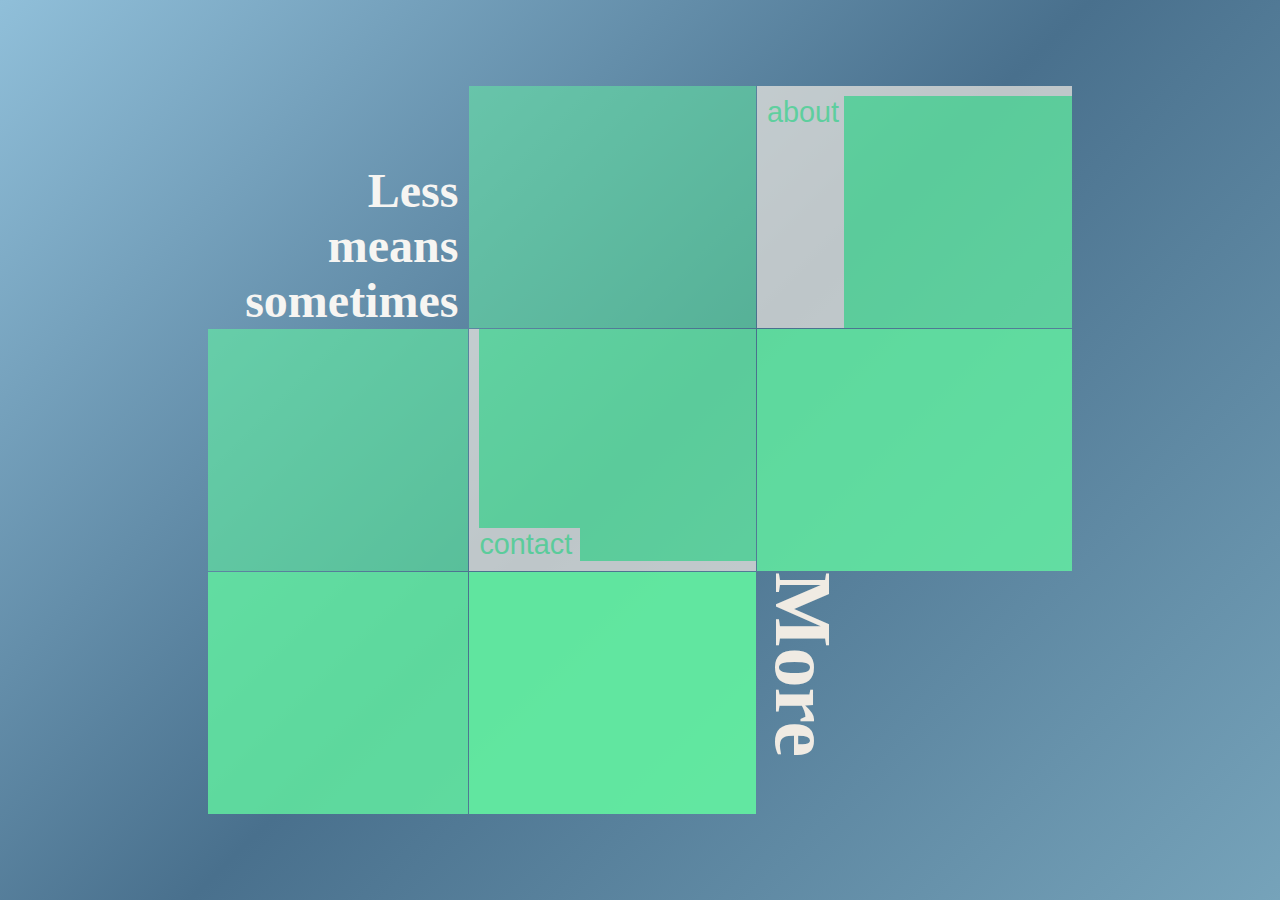
==== index.html @ 26768dcf "Add files via upload" ====
<!DOCTYPE html>
<html lang="en">
  <head>
    <meta charset="UTF-8" />
    <meta name="viewport" content="width=device-width, initial-scale=1.0" />
    <title>Less is more</title>
    <link rel="stylesheet" href="./style.css" />
  </head>
  <body>
    <div class="flex-container">
      <div class="grid-container">
        <div class="top-left-container">
          <h2>
            Less<br />
            means<br />
            sometimes
          </h2>
        </div>
        <div id="a"></div>
        <button type="button" id="b"><a href="./about.html">about</a></button>
        <div id="c"></div>
        <button type="button" id="d">
          <a href="./contact.html">contact</a>
        </button>
        <div id="e"></div>
        <div id="f"></div>
        <div id="g"></div>
        <div class="bottom-right-container">
          <h1>More</h1>
        </div>
      </div>
    </div>
  </body>
</html>
---- style.css ----
body {
  height: 100vh;
  margin: 0;
  padding: 0;
  display: flex;
  justify-content: center;
  align-items: center;
}

body {
  background: linear-gradient(-45deg, #76a3ba, #49708d, #90bfd9);
  background-size: 100% 100%;
  animation: gradient 18s ease infinite;
  /* height: 100vh; */
}

@keyframes gradient {
  0% {
    background-position: 0% 50%;
  }
  50% {
    background-position: 100% 50%;
  }
  100% {
    background-position: 0% 50%;
  }
}

.flex-container {
  width: 90%;
  height: 90%;
  display: flex;
  justify-content: center;
  align-items: center;
}

.grid-container {
  width: 75%;
  height: 90%;
  display: grid;
  grid-template-columns: 1fr 1.1fr 1.21fr;
  grid-template-rows: repeat(3, 1fr);
  gap: 1px;
}

/* ======================= INDEX ======================= */

.top-left-container {
  display: flex;
  justify-content: end;
  align-items: end;
  text-align: right;
  padding-right: 10px;
}

h2 {
  margin: 0;
  color: #f6f5f2;
  font-size: 3rem;
}

#a {
  background-color: #63f2a1;
  opacity: 0.5;
}

#b {
  display: flex;
  background-color: #63f2a1;
  opacity: 0.7;
  border-style: hidden;
  border-left-style: solid;
  border-top-style: solid;
  border-width: 10px;
  border-color: #f0ebe3;
  color: #f0ebe3;
  font-size: x-large;
  margin: 0;
  padding: 0;
}

#b a {
  text-decoration: none;
  color: #63f2a1;
  background-color: #f0ebe3;
  font-size: larger;
  padding-right: 5px;
}

#b:hover {
  opacity: 0.7;
  border-color: white;
  color: white;
}

#b:hover a {
  color: #63f2a1;
  background-color: white;
}

#c {
  background-color: #63f2a1;
  opacity: 0.6;
}

#d {
  display: flex;
  align-items: end;
  background-color: #63f2a1;
  opacity: 0.7;
  border-style: hidden;
  border-left-style: solid;
  border-bottom-style: solid;
  border-width: 10px;
  border-color: #f0ebe3;
  color: #f0ebe3;
  font-size: x-large;
  margin: 0;
  padding: 0;
}

#d a {
  text-decoration: none;
  color: #63f2a1;
  background-color: #f0ebe3;
  font-size: larger;
  padding-right: 8px;
}

#d:hover {
  opacity: 0.7;
  border-color: white;
  color: white;
}

#d:hover a {
  color: #63f2a1;
  background-color: white;
}

#e {
  background-color: #63f2a1;
  opacity: 0.8;
}

#f {
  background-color: #63f2a1;
  opacity: 0.8;
}

#g {
  background-color: #63f2a1;
  opacity: 0.9;
}

.bottom-right-container {
  display: flex;
  justify-content: start;
  align-items: start;
  text-align: left;
}

h1 {
  margin: 0;
  color: #f0ebe3;
  font-size: 5rem;
  font-weight: bolder;
  writing-mode: vertical-rl;
  text-orientation: mixed;
}

/* ======================= ABOUT ======================= */

#about .top-left-container {
  display: flex;
  justify-content: end;
  align-items: end;
  text-align: right;
  padding-right: 10px;
}

#about h2 {
  margin: 0;
  color: #f6f5f2;
  font-size: 3rem;
}

#about #a {
  background-color: #c9cff2;
  opacity: 0.5;
}

#about #b {
  display: flex;
  background-color: #c9cff2;
  opacity: 0.7;
  border-style: hidden;
  border-left-style: solid;
  border-top-style: solid;
  border-width: 10px;
  border-color: #f0ebe3;
  color: #f0ebe3;
  font-size: x-large;
  margin: 0;
  padding: 0;
}

#about #b a {
  text-decoration: none;
  color: #c9cff2;
  background-color: #f0ebe3;
  font-size: larger;
  padding-right: 5px;
}

#about #b:hover {
  opacity: 0.7;
  border-color: white;
  color: white;
}

#about #b:hover a {
  color: #c9cff2;
  background-color: white;
}

#about #c {
  background-color: #c9cff2;
  opacity: 0.6;
}

#about #d {
  display: flex;
  align-items: end;
  background-color: #c9cff2;
  opacity: 0.7;
  border-style: hidden;
  border-left-style: solid;
  border-bottom-style: solid;
  border-width: 10px;
  border-color: #f0ebe3;
  color: #f0ebe3;
  font-size: x-large;
  margin: 0;
  padding: 0;
}

#about #d a {
  text-decoration: none;
  color: #c9cff2;
  background-color: #f0ebe3;
  font-size: larger;
  padding-right: 8px;
}

#about #d:hover {
  opacity: 0.7;
  border-color: white;
  color: white;
}

#about #d:hover a {
  color: #c9cff2;
  background-color: white;
}

#about #e {
  background-color: #c9cff2;
  opacity: 0.8;
}

#about #f {
  background-color: #c9cff2;
  opacity: 0.8;
}

#about #g {
  background-color: #c9cff2;
  opacity: 0.9;
}

#about .bottom-right-container {
  display: flex;
  justify-content: start;
  align-items: start;
  text-align: left;
}

#about h1 {
  margin: 0;
  color: #f0ebe3;
  font-size: 5rem;
  font-weight: bolder;
  writing-mode: vertical-rl;
  text-orientation: mixed;
}

/* ======================= CONTACT ======================= */

#contact .top-left-container {
  display: flex;
  justify-content: end;
  align-items: end;
  text-align: right;
  padding-right: 10px;
}

#contact h2 {
  margin: 0;
  color: #f6f5f2;
  font-size: 3rem;
}

#contact #a {
  background-color: #d9a9ad;
  opacity: 0.5;
}

#contact #b {
  display: flex;
  background-color: #d9a9ad;
  opacity: 0.7;
  border-style: hidden;
  border-left-style: solid;
  border-top-style: solid;
  border-width: 10px;
  border-color: #f0ebe3;
  color: #f0ebe3;
  font-size: x-large;
  margin: 0;
  padding: 0;
}

#contact #b a {
  text-decoration: none;
  color: #d9a9ad;
  background-color: #f0ebe3;
  font-size: larger;
  padding-right: 5px;
}

#contact #b:hover {
  opacity: 0.7;
  border-color: white;
  color: white;
}

#contact #b:hover a {
  color: #d9a9ad;
  background-color: white;
}

#contact #c {
  background-color: #d9a9ad;
  opacity: 0.6;
}

#contact #d {
  display: flex;
  align-items: end;
  background-color: #d9a9ad;
  opacity: 0.7;
  border-style: hidden;
  border-left-style: solid;
  border-bottom-style: solid;
  border-width: 10px;
  border-color: #f0ebe3;
  color: #f0ebe3;
  font-size: x-large;
  margin: 0;
  padding: 0;
}

#contact #d a {
  text-decoration: none;
  color: #d9a9ad;
  background-color: #f0ebe3;
  font-size: larger;
  padding-right: 8px;
}

#contact #d:hover {
  opacity: 0.7;
  border-color: white;
  color: white;
}

#contact #d:hover a {
  color: #d9a9ad;
  background-color: white;
}

#contact #e {
  background-color: #d9a9ad;
  opacity: 0.8;
}

#contact #f {
  background-color: #d9a9ad;
  opacity: 0.8;
}

#contact #g {
  background-color: #d9a9ad;
  opacity: 0.9;
}

#contact .bottom-right-container {
  display: flex;
  justify-content: start;
  align-items: start;
  text-align: left;
}

#contact h1 {
  margin: 0;
  color: #f0ebe3;
  font-size: 5rem;
  font-weight: bolder;
  writing-mode: vertical-rl;
  text-orientation: mixed;
}
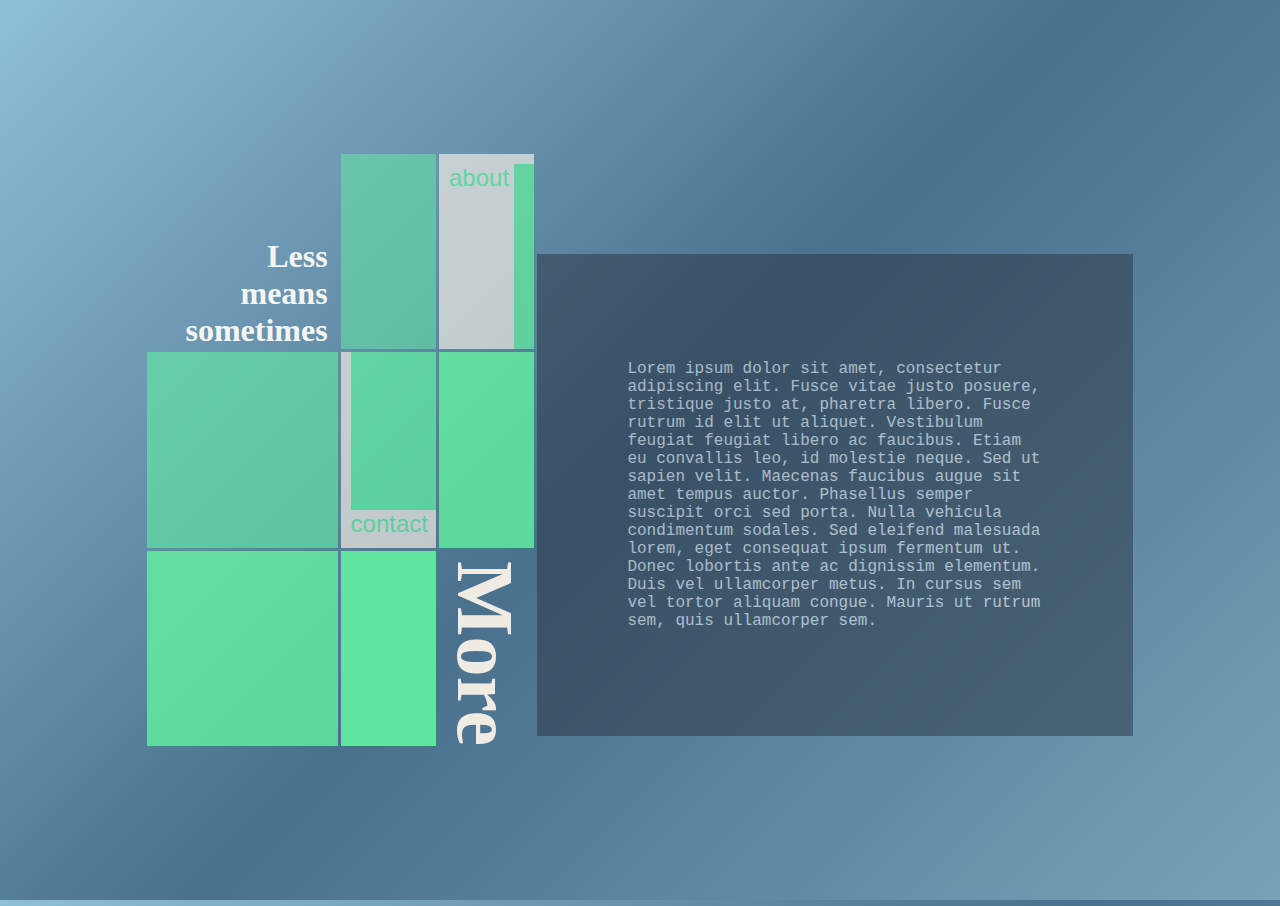
==== commit 2a84bd36: "Add files via upload" ====
--- a/index.html
+++ b/index.html
@@ -29,6 +29,19 @@
           <h1>More</h1>
         </div>
       </div>
+      <div id="txt-background">
+        <p>
+          Lorem ipsum dolor sit amet, consectetur adipiscing elit. Fusce vitae
+          justo posuere, tristique justo at, pharetra libero. Fusce rutrum id
+          elit ut aliquet. Vestibulum feugiat feugiat libero ac faucibus. Etiam
+          eu convallis leo, id molestie neque. Sed ut sapien velit. Maecenas
+          faucibus augue sit amet tempus auctor. Phasellus semper suscipit orci
+          sed porta. Nulla vehicula condimentum sodales. Sed eleifend malesuada
+          lorem, eget consequat ipsum fermentum ut. Donec lobortis ante ac
+          dignissim elementum. Duis vel ullamcorper metus. In cursus sem vel
+          tortor aliquam congue. Mauris ut rutrum sem, quis ullamcorper sem.
+        </p>
+      </div>
     </div>
   </body>
 </html>
--- a/style.css
+++ b/style.css
@@ -27,20 +27,36 @@
 }
 
 .flex-container {
-  width: 90%;
-  height: 90%;
-  display: flex;
+  width: 99%;
+  height: 99%;
+  display: flex;
+  flex-wrap: wrap;
   justify-content: center;
   align-items: center;
+  padding: 10px;
+  gap: 3px;
 }
 
 .grid-container {
-  width: 75%;
-  height: 90%;
+  min-width: 370px;
+  max-width: 50%;
+  max-height: 100%;
   display: grid;
-  grid-template-columns: 1fr 1.1fr 1.21fr;
+  grid-template-columns: 2fr 1fr 1fr;
   grid-template-rows: repeat(3, 1fr);
-  gap: 1px;
+  gap: 3px;
+}
+
+#txt-background {
+  background-color: #2a3340;
+  opacity: 0.5;
+  color: white;
+  min-width: 370px;
+  max-width: 33%;
+  margin-top: 10vh;
+  padding: 10vh;
+  font-family: monospace;
+  font-size: large;
 }
 
 /* ======================= INDEX ======================= */
@@ -56,7 +72,7 @@
 h2 {
   margin: 0;
   color: #f6f5f2;
-  font-size: 3rem;
+  font-size: 2rem;
 }
 
 #a {
@@ -83,7 +99,6 @@
   text-decoration: none;
   color: #63f2a1;
   background-color: #f0ebe3;
-  font-size: larger;
   padding-right: 5px;
 }
 
@@ -123,7 +138,6 @@
   text-decoration: none;
   color: #63f2a1;
   background-color: #f0ebe3;
-  font-size: larger;
   padding-right: 8px;
 }
 
@@ -158,6 +172,7 @@
   justify-content: start;
   align-items: start;
   text-align: left;
+  padding-top: 10px;
 }
 
 h1 {
@@ -209,7 +224,6 @@
   text-decoration: none;
   color: #c9cff2;
   background-color: #f0ebe3;
-  font-size: larger;
   padding-right: 5px;
 }
 
@@ -249,7 +263,6 @@
   text-decoration: none;
   color: #c9cff2;
   background-color: #f0ebe3;
-  font-size: larger;
   padding-right: 8px;
 }
 
@@ -284,6 +297,7 @@
   justify-content: start;
   align-items: start;
   text-align: left;
+  padding-top: 10px;
 }
 
 #about h1 {
@@ -335,7 +349,6 @@
   text-decoration: none;
   color: #d9a9ad;
   background-color: #f0ebe3;
-  font-size: larger;
   padding-right: 5px;
 }
 
@@ -375,7 +388,6 @@
   text-decoration: none;
   color: #d9a9ad;
   background-color: #f0ebe3;
-  font-size: larger;
   padding-right: 8px;
 }
 
@@ -410,6 +422,7 @@
   justify-content: start;
   align-items: start;
   text-align: left;
+  padding-top: 10px;
 }
 
 #contact h1 {
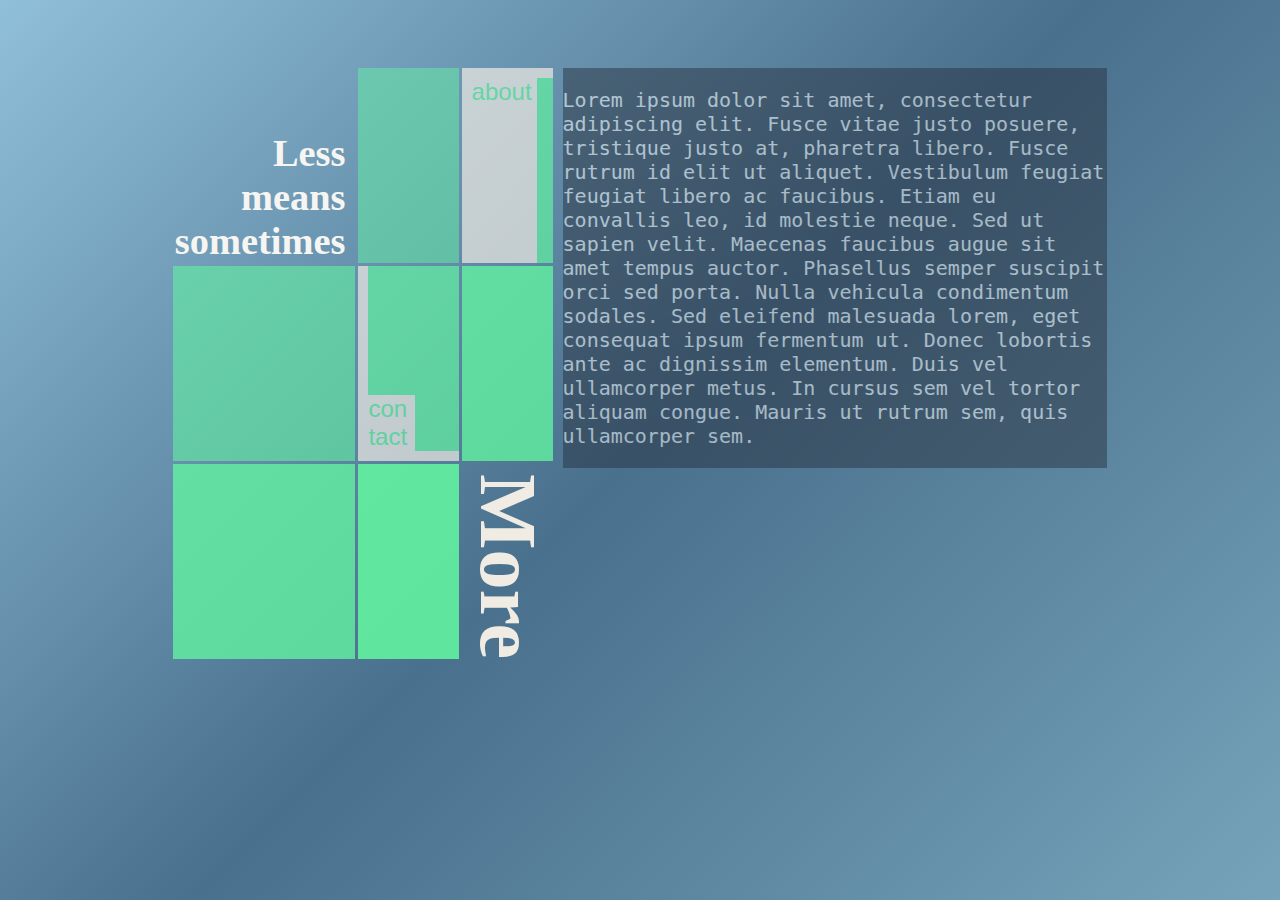
==== commit c216ac27: "Add files via upload" ====
--- a/index.html
+++ b/index.html
@@ -20,7 +20,7 @@
         <button type="button" id="b"><a href="./about.html">about</a></button>
         <div id="c"></div>
         <button type="button" id="d">
-          <a href="./contact.html">contact</a>
+          <a href="./contact.html">con<br />tact</a>
         </button>
         <div id="e"></div>
         <div id="f"></div>
--- a/style.css
+++ b/style.css
@@ -11,7 +11,6 @@
   background: linear-gradient(-45deg, #76a3ba, #49708d, #90bfd9);
   background-size: 100% 100%;
   animation: gradient 18s ease infinite;
-  /* height: 100vh; */
 }
 
 @keyframes gradient {
@@ -27,36 +26,35 @@
 }
 
 .flex-container {
-  width: 99%;
-  height: 99%;
+  width: 85%;
+  height: 85%;
   display: flex;
   flex-wrap: wrap;
   justify-content: center;
-  align-items: center;
-  padding: 10px;
-  gap: 3px;
-}
+  align-items: start;
+  gap: 10px;
+}
+
+/* grid containers */
 
 .grid-container {
-  min-width: 370px;
+  min-width: 375px;
   max-width: 50%;
   max-height: 100%;
   display: grid;
-  grid-template-columns: 2fr 1fr 1fr;
+  grid-template-columns: 2fr 1.1fr 1fr;
   grid-template-rows: repeat(3, 1fr);
   gap: 3px;
 }
 
 #txt-background {
+  min-width: 375px;
+  max-width: 50%;
   background-color: #2a3340;
   opacity: 0.5;
   color: white;
-  min-width: 370px;
-  max-width: 33%;
-  margin-top: 10vh;
-  padding: 10vh;
   font-family: monospace;
-  font-size: large;
+  font-size: 1.25rem;
 }
 
 /* ======================= INDEX ======================= */
@@ -72,7 +70,7 @@
 h2 {
   margin: 0;
   color: #f6f5f2;
-  font-size: 2rem;
+  font-size: 2.4rem;
 }
 
 #a {
@@ -194,12 +192,6 @@
   padding-right: 10px;
 }
 
-#about h2 {
-  margin: 0;
-  color: #f6f5f2;
-  font-size: 3rem;
-}
-
 #about #a {
   background-color: #c9cff2;
   opacity: 0.5;
@@ -319,12 +311,6 @@
   padding-right: 10px;
 }
 
-#contact h2 {
-  margin: 0;
-  color: #f6f5f2;
-  font-size: 3rem;
-}
-
 #contact #a {
   background-color: #d9a9ad;
   opacity: 0.5;
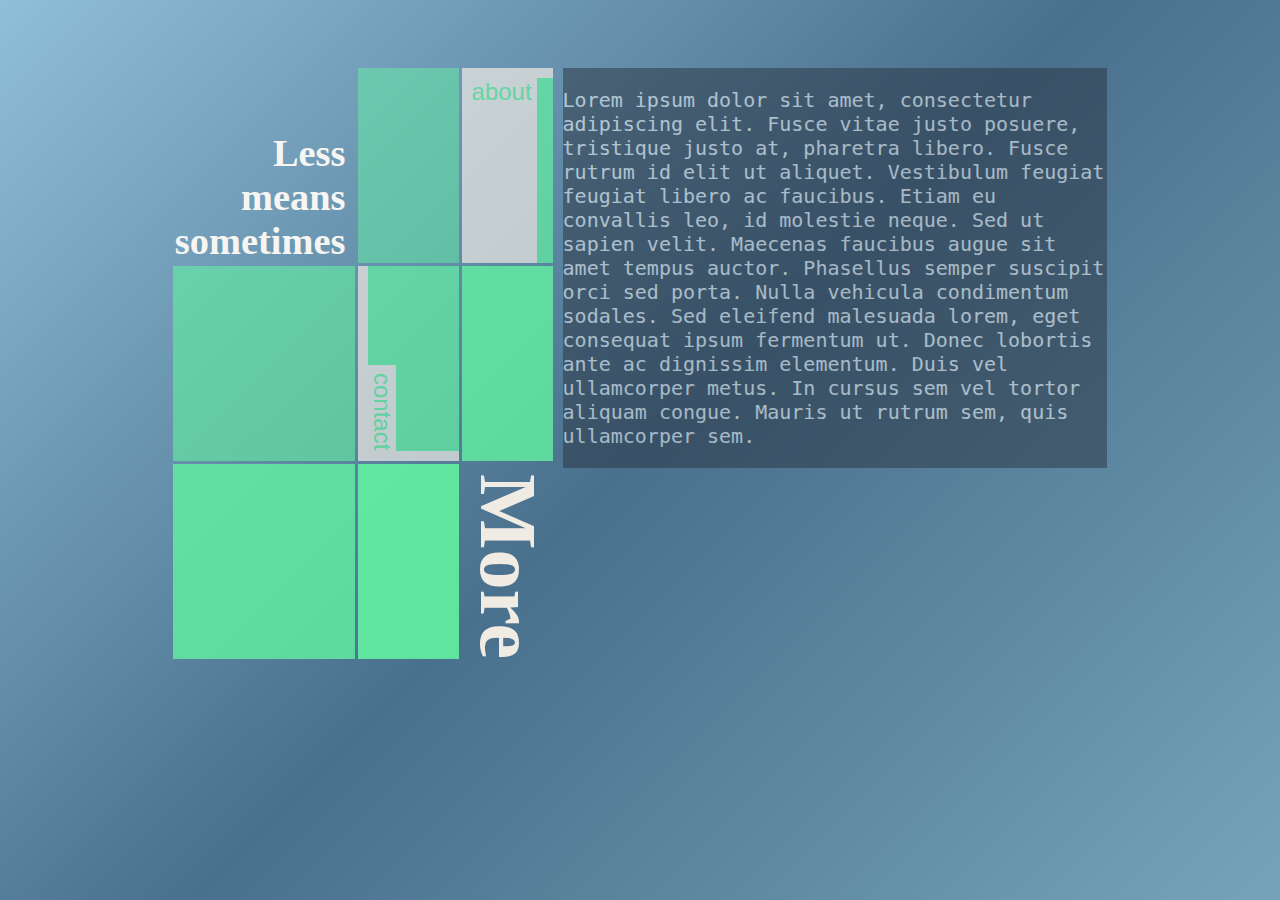
==== commit 4eb9f1ac: "Add files via upload" ====
--- a/index.html
+++ b/index.html
@@ -20,7 +20,7 @@
         <button type="button" id="b"><a href="./about.html">about</a></button>
         <div id="c"></div>
         <button type="button" id="d">
-          <a href="./contact.html">con<br />tact</a>
+          <a href="./contact.html">contact</a>
         </button>
         <div id="e"></div>
         <div id="f"></div>
--- a/style.css
+++ b/style.css
@@ -136,7 +136,9 @@
   text-decoration: none;
   color: #63f2a1;
   background-color: #f0ebe3;
-  padding-right: 8px;
+  padding-top: 8px;
+  writing-mode: vertical-rl;
+  text-orientation: mixed;
 }
 
 #d:hover {
@@ -146,8 +148,12 @@
 }
 
 #d:hover a {
+  text-decoration: none;
   color: #63f2a1;
   background-color: white;
+  padding-top: 8px;
+  writing-mode: vertical-rl;
+  text-orientation: mixed;
 }
 
 #e {
@@ -255,7 +261,9 @@
   text-decoration: none;
   color: #c9cff2;
   background-color: #f0ebe3;
-  padding-right: 8px;
+  padding-top: 8px;
+  writing-mode: vertical-rl;
+  text-orientation: mixed;
 }
 
 #about #d:hover {
@@ -265,8 +273,12 @@
 }
 
 #about #d:hover a {
+  text-decoration: none;
   color: #c9cff2;
   background-color: white;
+  padding-top: 8px;
+  writing-mode: vertical-rl;
+  text-orientation: mixed;
 }
 
 #about #e {
@@ -374,7 +386,9 @@
   text-decoration: none;
   color: #d9a9ad;
   background-color: #f0ebe3;
-  padding-right: 8px;
+  padding-top: 8px;
+  writing-mode: vertical-rl;
+  text-orientation: mixed;
 }
 
 #contact #d:hover {
@@ -384,8 +398,12 @@
 }
 
 #contact #d:hover a {
+  text-decoration: none;
   color: #d9a9ad;
   background-color: white;
+  padding-top: 8px;
+  writing-mode: vertical-rl;
+  text-orientation: mixed;
 }
 
 #contact #e {
